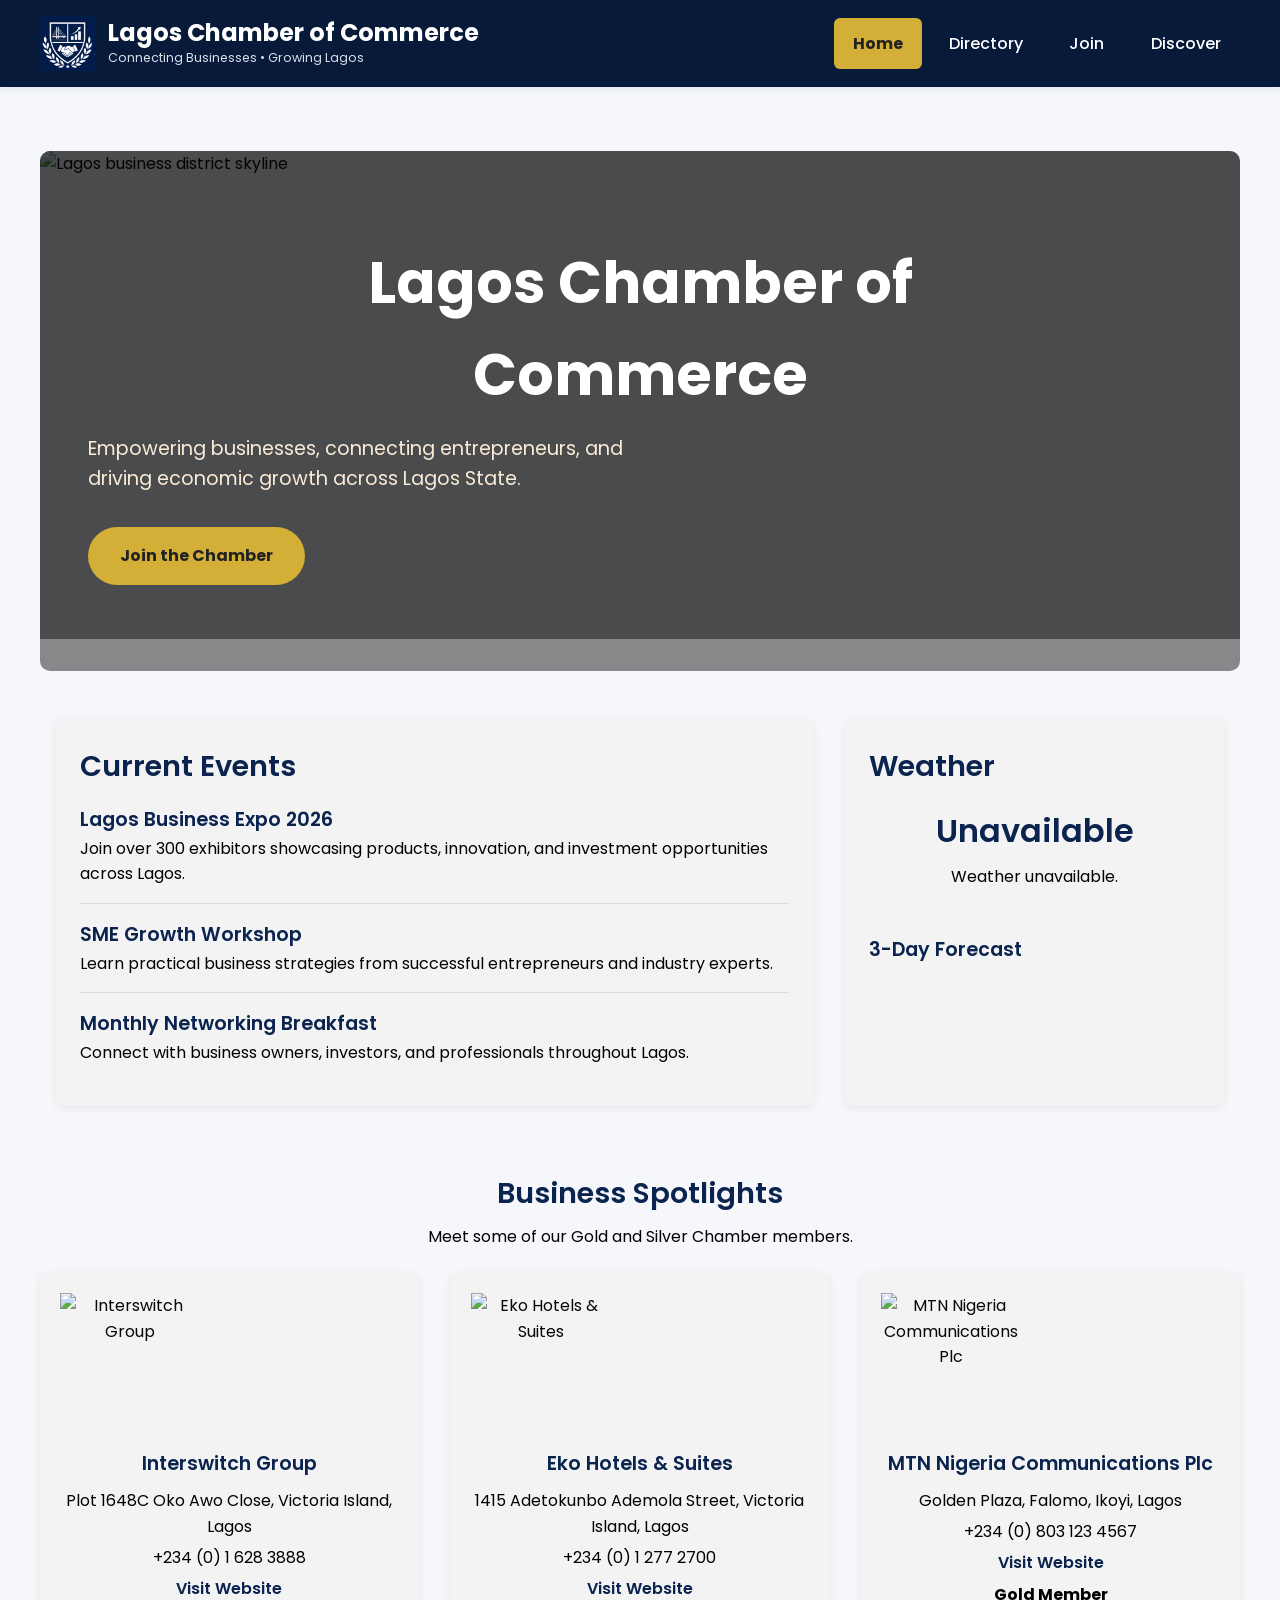
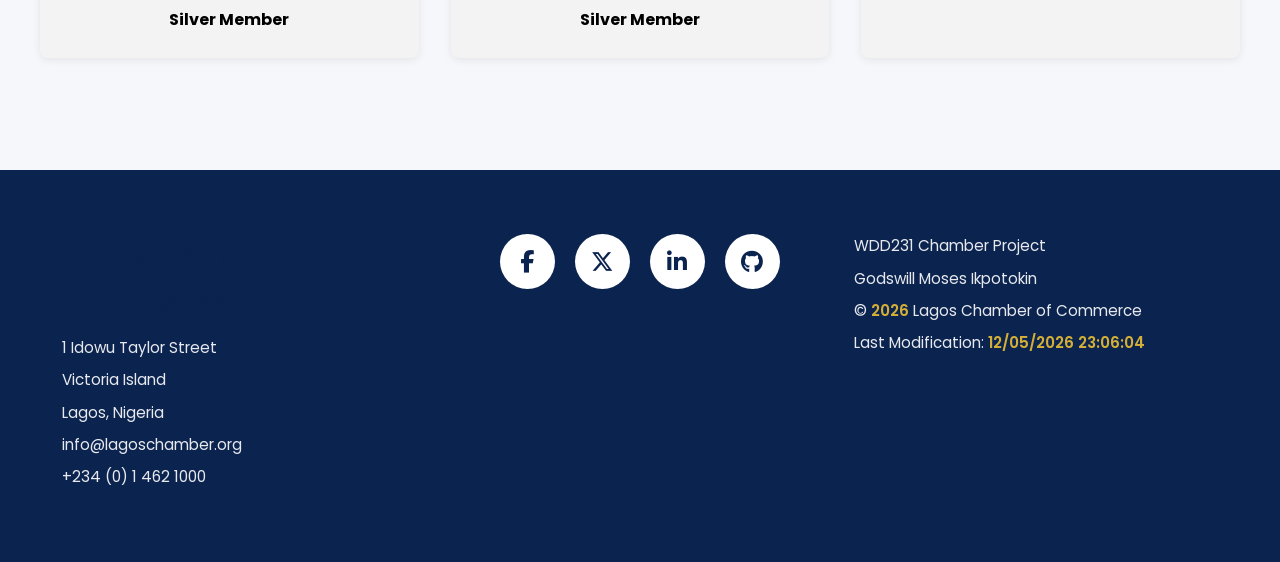
==== chamber/index.html @ e3a39349 "work on the homepage" ====
<!DOCTYPE html>
<html lang="en">
<head>

    <!--
         Lagos Chamber of Commerce
         WDD231 Chamber Project
         Author: Godswill Moses Ikpotokin
    -->

    <meta charset="UTF-8">

    <meta
        name="viewport"
        content="width=device-width, initial-scale=1.0">

    <title>Lagos Chamber of Commerce </title>

    <meta
        name="description"
        content="The Lagos Chamber of Commerce Business Directory connects residents, visitors, entrepreneurs, and investors with trusted businesses throughout Lagos State.">

    <meta
        name="author"
        content="Godswill Moses Ikpotokin">

    <meta property="og:title"
          content="Lagos Chamber of Commerce">

    <meta property="og:type"
          content="website">

    <meta property="og:description"
          content="Business Directory of the Lagos Chamber of Commerce">

    <meta property="og:image"
          content="https://gikpotokin.github.io/wdd231/chamber/images/logo.png">

    <meta property="og:url"
          content="https://gikpotokin.github.io/wdd231/chamber/directory.html">

    <link
        rel="icon"
        href="images/favicon.ico">

    <link rel="preconnect"
          href="https://fonts.googleapis.com">

    <link rel="preconnect"
          href="https://fonts.gstatic.com"
          crossorigin>

    <link
        href="https://fonts.googleapis.com/css2?family=Poppins:wght@300;400;500;600;700&display=swap"
        rel="stylesheet">

    <link
        rel="stylesheet"
        href="https://cdnjs.cloudflare.com/ajax/libs/font-awesome/6.7.2/css/all.min.css"
        integrity="sha512-Evv84Mr4kqVGRNSgIGL/F/aIDqQb7xQ2vcrdIwxfjThSH8CSR7PBEakCr51Ck+w+/U6swU2Im1vVX0SVk9ABhg=="
        crossorigin="anonymous"
        referrerpolicy="no-referrer">

    <link rel="stylesheet" href="styles/normalize.css">
    <link rel="stylesheet" href="styles/small.css">
    <link rel="stylesheet" href="styles/larger.css">
    <script src="scripts/chamber.js" defer></script>
    <script src="scripts/home.js" defer></script>


</head>

<body>

<header>

    <div class="header-container">

        <a href="directory.html" class="logo-area">

            <img
                src="images/logo.png"
                alt="Lagos Chamber of Commerce Logo">

            <div>

                <p class="site-title">
                    Lagos Chamber of Commerce
                </p>

                <span>
                    Connecting Businesses • Growing Lagos
                </span>

            </div>

        </a>

        <button
            id="menuButton"
            aria-label="Open Navigation">

            ☰

        </button>

        <nav id="navigation">

            <ul>

                <li>
                    <a href="index.html"
                    class="active">
                        Home
                    </a>
                </li>

                <li>
                    <a
                        href="directory.html">
                        Directory
                    </a>
                </li>

                <li>
                    <a href="join.html">
                        Join
                    </a>
                </li>

                <li>
                    <a href="discover.html">
                        Discover
                    </a>
                </li>

            </ul>

        </nav>

    </div>

</header>
<main>

    <!-- ================= HERO ================= -->
    <section class="hero">

        <picture>
            <source
                srcset="https://hoptownchronicle.org/wp-content/uploads/2021/02/chamber-of-commerce-building-feature.jpg"
                media="(min-width:768px)">
            <img
                src="https://hoptownchronicle.org/wp-content/uploads/2021/02/chamber-of-commerce-building-feature.jpg"
                alt="Lagos business district skyline"
                loading="eager">
        </picture>

        <div class="hero-content">

            <h1>
                Lagos Chamber of Commerce
            </h1>

            <p style="color: antiquewhite;">
                Empowering businesses, connecting entrepreneurs,
                and driving economic growth across Lagos State.
            </p>

            <a href="join.html" class="btn btn-primary">
                Join the Chamber
            </a>

        </div>

    </section>


    <!-- ================= HOME GRID ================= -->

    <section class="home-grid">

        <!-- CURRENT EVENTS -->

        <section class="card events">

            <h2>
                Current Events
            </h2>

            <article>

                <h3>
                    Lagos Business Expo 2026
                </h3>

                <p>
                    Join over 300 exhibitors showcasing products,
                    innovation, and investment opportunities across
                    Lagos.
                </p>

            </article>

            <hr>

            <article>

                <h3>
                    SME Growth Workshop
                </h3>

                <p>
                    Learn practical business strategies from
                    successful entrepreneurs and industry experts.
                </p>

            </article>

            <hr>

            <article>

                <h3>
                    Monthly Networking Breakfast
                </h3>

                <p>
                    Connect with business owners, investors,
                    and professionals throughout Lagos.
                </p>

            </article>

        </section>


        <!-- WEATHER -->

        <section class="card weather">

            <h2>
                Weather
            </h2>

            <div class="current-weather">

                <h3 id="current-temp">
                    Loading...
                </h3>

                <p id="weather-description">
                    Loading weather...
                </p>

                <img
                    id="weather-icon"
                    src=""
                    alt=""
                    loading="lazy">

            </div>

            <div class="forecast">

                <h3>
                    3-Day Forecast
                </h3>

                <div id="forecast-container">

                    <!-- Filled by home.js -->

                </div>

            </div>

        </section>

    </section>


    <!-- ================= SPOTLIGHTS ================= -->

    <section class="spotlights">

        <h2>
            Business Spotlights
        </h2>

        <p>
            Meet some of our Gold and Silver Chamber members.
        </p>

        <div id="spotlight-container">

            <!-- JavaScript inserts 2-3 spotlight cards here -->

        </div>

    </section>

</main>

<footer>

    <div class="footer-container">

        <section>

            <h2>
                Lagos Chamber of Commerce
            </h2>

            <p>
                1 Idowu Taylor Street
            </p>

            <p>
                Victoria Island
            </p>

            <p>
                Lagos, Nigeria
            </p>

            <p>
                info@lagoschamber.org
            </p>

            <p>
                +234 (0) 1 462 1000
            </p>

        </section>

        <div class="social-links">

            <a href="https://facebook.com"
               target="_blank"
               rel="noopener"
               aria-label="Facebook">

                <i class="fab fa-facebook-f"></i>

            </a>

            <a href="https://x.com"
               target="_blank"
               rel="noopener"
               aria-label="Twitter / X">

                <i class="fab fa-x-twitter"></i>

            </a>

            <a href="https://linkedin.com"
               target="_blank"
               rel="noopener"
               aria-label="LinkedIn">

                <i class="fab fa-linkedin-in"></i>

            </a>

            <a href="https://github.com"
               target="_blank"
               rel="noopener"
               aria-label="GitHub">

                <i class="fab fa-github"></i>

            </a>

        </div>

        <div>

            <p>
                WDD231 Chamber Project
            </p>

            <p>
                Godswill Moses Ikpotokin
            </p>

            <p>
                © <span id="year"></span>
                Lagos Chamber of Commerce
            </p>

            <p>
                Last Modification:
                <span id="lastModified"></span>
            </p>

        </div>

    </div>

</footer>

</body>
</html>
---- chamber/styles/small.css ----
/* 
   small.css
   Lagos Chamber of Commerce
   Mobile-First Styles

   Author: Godswill Moses Ikpotokin
 */

:root {

    /* Primary Brand Colors */
    --primary-color: #0B234F;      /* Deep navy from the logo */
    --primary-dark: #081A3A;       /* Darker navy */
    --secondary-color: #D4AF37;    /* Gold accent */
    --accent-color: #355D9A;       /* Muted royal blue */

    /* Backgrounds */
    --background-color: #F5F7FA;
    --surface-color: #FFFFFF;
    --surface-alt: #EEF2F7;

    /* Typography */
    --text-color: #06060a;
    --text-light: #000000;
    --text-white: #FFFFFF;

    /* Borders */
    --border-color: #D9E0E8;
    --border-dark: #B7C3D0;

    /* Status Colors */
    --success-color: #2E7D32;
    --warning-color: #D4AF37;
    --danger-color: #B3261E;

    /* Effects */
    --shadow-sm: 0 2px 8px rgba(11, 35, 79, 0.08);
    --shadow-md: 0 8px 24px rgba(11, 35, 79, 0.15);

    /* Radius */
    --radius: 10px;

    /* Layout */
    --max-width: 1200px;

}

body {

    font-family: "Poppins", sans-serif;

    background: var(--background-color);

    color: var(--text-color);

    line-height: 1.6;

    min-height: 100vh;

}



h1,
h2,
h3,
h4 {

    font-weight: 600;

    color: var(--primary-color);

}

h1 {

    font-size: 1.4rem;

}

h2 {

    font-size: 1.8rem;

    margin-bottom: .6rem;

}

h3 {

    font-size: 1.2rem;

}

p {

    margin-bottom: .8rem;

    color: var(--text-light);

}

small {

    color: var(--text-light);

}


a {

    color: inherit;

}

a:hover {

    color: var(--primary-color);

}



img {

    width: 100%;

    height: auto;

}



.header-container,
.footer-container,
.page-title,
.view-buttons,
#directory {

    width: min(95%, var(--max-width));

    margin-inline: auto;

}



header {

    background: var(--primary-dark);

    box-shadow: var(--shadow-sm);
    color: var(--surface-alt);

    position: sticky;

    top: 0;

    z-index: 999;

}



.header-container {

    display: flex;

    justify-content: space-between;

    align-items: center;

    min-height: 80px;

}



.logo-area {

    display: flex;

    align-items: center;

    gap: .8rem;

}


.logo-area img {

    width: 55px;

    height: 55px;

    object-fit: contain;

}


.logo-area h1 {

    margin: 0;

    line-height: 1.2;

}


.logo-area span {

    display: block;

    font-size: .78rem;

    color: var(--border-color);

}



#menuButton {

    font-size: 2rem;

    color: white;

    background: transparent;

    border: none;

    cursor: pointer;

}





main {

    padding: 2rem 0;
    animation: fadeIn .5s ease;


}







.site-title {
    margin: 0;
    font-size: 1.5rem;
    font-weight: 700;
    line-height: 1.2;
    color: #ffffff;
}





.page-title {

    text-align: center;

    margin-bottom: 2rem;

}



main h1 {
    text-align: center;
    margin: 2rem auto 1.5rem;
    font-size: clamp(2rem, 4vw, 3rem);
    color: var(--primary-color);
    font-weight: 700;
}

/* ===========================================
   HOME PAGE
=========================================== */

/* ---------- Hero ---------- */

.hero {
    position: relative;
    overflow: hidden;
    border-radius: 10px;
    margin: 1rem;
}

.hero picture,
.hero img {
    display: block;
    width: 100%;
}

.hero img {
    height: 260px;
    object-fit: cover;
}

.hero-content {
    position: absolute;
    inset: 0;
    background: rgba(0,0,0,.45);
    display: flex;
    flex-direction: column;
    justify-content: center;
    align-items: center;
    padding: 1.5rem;
    text-align: center;
    color: white;
}

.hero-content h1 {
    margin-bottom: .5rem;
    color: white;
}

.hero-content p {
    margin-bottom: 1.25rem;
    max-width: 450px;
}

.btn-primary {
    display: inline-block;
    padding: .8rem 1.6rem;
    background: var(--secondary-color);
    color: #222;
    font-weight: 700;
    text-decoration: none;
    border-radius: 8px;
    transition: .3s;
}

.btn-primary:hover {
    background: var(--primary-color);
    color: white;
}



.view-buttons button {

    padding: .8rem 1.4rem;

    border-radius: 6px;

    border: 2px solid var(--primary-color);

    background: white;

    color: var(--primary-color);

    font-weight: 600;

    transition: .3s;

}


.view-buttons button:hover {

    background: var(--primary-color);

    color: white;

}


.view-buttons button.active {

    background: var(--primary-color);

    color: white;

}


section div {

    margin-bottom: 2rem;

}



hr {

    margin: 2rem 0;

}



button {

    transition: .3s ease;

}



::selection {

    background: var(--secondary-color);

    color: black;

}



::-webkit-scrollbar {

    width: 8px;

}

::-webkit-scrollbar-thumb {

    background: var(--primary-color);

    border-radius: 50px;

}

::-webkit-scrollbar-track {

    background: #efefef;

}


#navigation {

    width: 100%;

    position: absolute;

    top: 80px;

    left: 0;

    background: var(--surface-color);

    border-top: 1px solid var(--border-color);

    box-shadow: var(--shadow-md);

    display: none;

}


#navigation.open {

    display: block;

}


#navigation ul {

    display: flex;

    flex-direction: column;

}


#navigation li {

    background-color: var(--primary-color-dark);
    border-bottom: 1px solid #f8c15a;

}


#navigation a {

    display: block;

    padding: 1rem 1.5rem;

    color: white;

    font-weight: 500;

    transition: all .3s ease;

}


#navigation a:hover {

    background: var(--primary-color);

    color: white;

}


#navigation a.active {

    background: var(--secondary-color);

    color: #222;

    font-weight: 700;

}



#menuButton:hover {

    background: rgba(0,107,60,.08);

}

/* Change icon when opened */

#menuButton.open {

    color: #b00020;

}


.page-title h2 {

    margin-bottom: .5rem;

}

.page-title p {

    max-width: 700px;

    margin: auto;

    color: white;

}




#directory.grid-view{

    display:grid;

    grid-template-columns:repeat(auto-fit,minmax(320px,1fr));

    gap:2rem;

}


.member-card{

    background:#efefef;

    border-radius:8px;

    overflow:hidden;
        animation: cardFade .45s ease;


}




.card-header h3{

    margin:0;

    font-size:1.8rem;

}


.card-header small{

    font-size:.9rem;

}



.card-image img{

    width:100px;

    height:100px;

    object-fit:contain;

}



#directory.list-view .card-header {
    border-bottom: none;
    border-right: 1px solid #aaa;
    display: flex;
    flex-direction: column;
    justify-content: center;
    padding-right: 1rem;
}

#directory.list-view .card-content {
    display: block;
    padding-left: 1rem;
}

#directory.list-view .card-image {
    display: none;
}

#directory.list-view .card-details {
    width: 100%;
}



.view-buttons {

    display: flex;

    justify-content: center;

    align-items: center;

    gap: 1rem;

    margin-bottom: 15px;

}


.view-buttons button:active {

    transform: scale(.97);

}


@keyframes fadeIn {

    from {

        opacity: 0;

        transform: translateY(20px);

    }

    to {

        opacity: 1;

        transform: translateY(0);

    }

}


a:focus,
button:focus {

    outline: 3px solid var(--secondary-color);

    outline-offset: 3px;

}


.text-center {

    text-align: center;

}

.text-right {

    text-align: right;

}

.text-left {

    text-align: left;

}

.hidden {

    display: none !important;

}

.show {

    display: block !important;

}


.mt-1 { margin-top: .5rem; }

.mt-2 { margin-top: 1rem; }

.mt-3 { margin-top: 2rem; }

.mb-1 { margin-bottom: .5rem; }

.mb-2 { margin-bottom: 1rem; }

.mb-3 { margin-bottom: 2rem; }

.py-1 {

    padding-top: .5rem;

    padding-bottom: .5rem;

}

.py-2 {

    padding-top: 1rem;

    padding-bottom: 1rem;

}

.py-3 {

    padding-top: 2rem;

    padding-bottom: 2rem;

}





.badge {

    display: inline-block;

    padding: .35rem .8rem;

    border-radius: 30px;

    font-size: .8rem;

    font-weight: 600;

    margin-top: .75rem;

}


.badge.member {

    background: #e9ecef;

    color: #333;

}


.badge.silver {

    background: #cfd4d8;

    color: #222;

}


.badge.gold {

    background: var(--secondary-color);

    color: #222;

}



.list-view {

    display: flex;

    flex-direction: column;

    gap: 1rem;

}

/* 
.list-view .member-card {

    display: flex;

    flex-direction: column;

} */


.list-view .member-logo {

    display: none;

}


.list-view .member-header {

    text-align: left;

    padding: 1rem 1.25rem;

}


.list-view .member-details {

    display: grid;

    gap: .5rem;

}


.company-address::before {

    content: "📍 ";

}


.company-phone::before {

    content: "☎ ";

}


.company-email::before {

    content: "✉ ";

}


.company-website::before {

    content: "🌐 ";

}


.member-details hr {

    margin: 1rem 0;

    border: none;

    border-top: 1px solid #dfe2f0;

}




@keyframes cardFade {

    from {

        opacity: 0;

        transform: translateY(20px);

    }

    to {

        opacity: 1;

        transform: translateY(0);

    }

}



.list-view .member-card:nth-child(even) {

    background: #fafafa;

}


.member-logo img:not([src]),

.member-logo img[src=""] {

    display: none;

}


.member-details a {

    color: var(--primary-dark);

    font-weight: 500;

    word-break: break-word;

}


.member-details a:hover {

    color: var(--secondary-color);

}



.member-logo picture,

.member-logo source {

    display: block;

}



.member-category {

    color: var(--accent-color);

    font-weight: 600;

    margin-bottom: .75rem;

}


.member-description {

    margin-top: .75rem;

    color: var(--primary-dark);
    font-size: .92rem;

    line-height: 1.7;

}


.member-details i {

    margin-right: .4rem;

    color: black;

}


footer {

    background: var(--primary-color);

    color: var(--primary-dark);

    margin-top: 4rem;

    padding: 3rem 1rem;

}

.footer-container {

    display: grid;

    grid-template-columns: 1fr;

    gap: 2rem;

    width: min(95%, var(--max-width));

    margin: auto;

}

.footer-container section {

    margin: 0;

}

.footer-container h3 {

    color: #ffffff;

    margin-bottom: 1rem;

    font-size: 1.15rem;

}

.footer-container p {

    color: rgba(255,255,255,.9);

    margin-bottom: .5rem;

    font-size: .95rem;

}

.footer-container a {

    color: #ffffff;

}

.footer-container a:hover {

    color: var(--secondary-color);

}



.social-links{

    display:flex;

    justify-content:center;

    align-items:center;

    gap:1rem;

}

.social-links a{

    width:50px;

    height:50px;

    border-radius:50%;

    background:#ffffff;

    color: var(--primary-color);

    display:flex;

    justify-content:center;

    align-items:center;

    text-decoration:none;

    font-size:1.4rem;

    transition:all .3s ease;

}

.social-links a:hover{

    background:#d4af37;

    color:#0b5e55;

    transform:translateY(-3px);

}


footer #year,
footer #lastModified {

    font-weight: 600;

    color: var(--secondary-color);

}



.divider {

    width: 100%;

    height: 1px;

    background: rgba(255,255,255,.25);

    margin: 1rem 0;

}



.text-primary {

    color: var(--primary-color);

}

.text-secondary {

    color: var(--secondary-color);

}

.text-light {

    color: var(--text-light);

}

.text-white {

    color: #ffffff;

}

.fw-bold {

    font-weight: 700;

}

.fw-semibold {

    font-weight: 600;

}

.fw-normal {

    font-weight: 400;

}


.d-flex {

    display: flex;

}

.d-grid {

    display: grid;

}

.d-block {

    display: block;

}

.d-none {

    display: none;

}



.justify-center {

    justify-content: center;

}

.justify-between {

    justify-content: space-between;

}

.align-center {

    align-items: center;

}

.flex-column {

    flex-direction: column;

}

.flex-wrap {

    flex-wrap: wrap;

}



.rounded {

    border-radius: var(--radius);

}

.rounded-circle {

    border-radius: 50%;

}



.shadow-sm {

    box-shadow: var(--shadow-sm);

}

.shadow-md {

    box-shadow: var(--shadow-md);

}


.bg-primary {

    background: var(--primary-color);

    color: #ffffff;

}

.bg-secondary {

    background: var(--secondary-color);

}

.bg-white {

    background: #ffffff;

}

.bg-light {

    background: var(--background-color);

}



.btn {

    display: inline-block;

    padding: .75rem 1.5rem;

    border-radius: 6px;

    font-weight: 600;

    transition: .3s;

    cursor: pointer;

}

.btn-primary {

    background: var(--primary-color);

    color: #ffffff;

}

.btn-primary:hover {

    background: var(--accent-color);

}

.btn-secondary {

    background: var(--secondary-color);

    color: #222;

}

.btn-secondary:hover {

    opacity: .9;

}


.loading {

    text-align: center;

    padding: 3rem;

    color: var(--primary-color);

    font-weight: 600;

}



.empty-directory {

    text-align: center;

    padding: 4rem 1rem;

    background: #ffffff;

    border-radius: var(--radius);

    box-shadow: var(--shadow-sm);

}

.empty-directory h3 {

    margin-bottom: 1rem;

}

.empty-directory p {

    color: var(--text-light);

}



a,
button,
.member-card,
.social-links a {

    transition: all .3s ease;

}



@media print {

    header,
    footer,
    #menuButton,
    .view-buttons {

        display: none;

    }

    body {

        background: #ffffff;

        color: #000000;

    }

    

}


@media (max-width: 420px) {


    .header-container{
        min-height:70px;
        padding:.5rem .8rem;
    }

    .logo-area{
        gap:.6rem;
    }

    .logo-area img{
        width:42px;
        height:42px;
    }

    .site-title,
    .logo-area h1{
        font-size:1rem;
        line-height:1.2;
    }

    .logo-area span{
        display:none;
    }

    #menuButton{
        font-size:2rem;
    }


    main{
        padding:1rem 0;
    }

    main h1{
        font-size:1.8rem;
        text-align:center;
        margin-bottom:1rem;
    }


    .view-buttons{
        display:flex;
        justify-content:center;
        gap:.75rem;
        margin-bottom:1rem;
    }

    .view-buttons button{
        flex:1;
        max-width:120px;
        padding:.75rem;
        font-size:.95rem;
    }


    #directory.grid-view{
        grid-template-columns:1fr;
        gap:1rem;
    }

    .member-card{
        border-radius:10px;
    }

    .card-header{
        text-align:center;
        padding:.75rem;
    }

    .card-header h3{
        font-size:1.25rem;
    }

    .card-header small{
        font-size:.8rem;
    }


    .card-body{
        grid-template-columns:90px 1fr;
        gap:.75rem;
        padding:.75rem;
        align-items:start;
    }

    .card-image{
        display:flex;
        justify-content:center;
        align-items:flex-start;
    }

    .card-image img,
    .member-logo img{
        width:90px;
        height:90px;
        object-fit:contain;
    }

    .card-info{
        gap:.35rem;
    }

    .card-info p{
        font-size:.9rem;
        word-break:break-word;
    }

    .badge{
        font-size:.75rem;
        padding:.3rem .65rem;
    }

/* 
    #directory.list-view .member-card{
        display:block;
        padding:.75rem;
    } */

    #directory.list-view .card-header{
        border:none;
        padding:0 0 .5rem;
        text-align:left;
    }

    #directory.list-view .card-image{
        display:none;
    }

    #directory.list-view .card-content{
        padding:0;
    }


    .footer-container{
        text-align:center;
        gap:1.5rem;
    }

    .social-links{
        justify-content:center;
        gap:.75rem;
    }

    .social-links a{
        width:42px;
        height:42px;
        font-size:1.15rem;
    }

}



/* ===========================================
   HOME PAGE
=========================================== */

/* ---------- Hero ---------- */
/* =========================
   HERO
========================= */

.hero{
    position:relative;
    width:100%;
    margin:0;
    overflow:hidden;
}

.hero picture,
.hero img{
    display:block;
    width:100%;
    height:100%;
}

.hero img{
    height:70vh;
    min-height:420px;
    object-fit:cover;
}

.hero::before{
    content:"";
    position:absolute;
    inset:0;
    background:rgba(0,0,0,.45);
    z-index:1;
}
.hero-content{
    position:absolute;
    inset:0;
    z-index:2;

    display:flex;
    flex-direction:column;
    justify-content:center;
    align-items:center;

    text-align:center;
    color:white;

    padding:2rem;
}

.hero-content h1{
    font-size:3rem;
    color:white;
    margin-bottom:.75rem;
}

.hero-content p{
    max-width:700px;
    font-size:1.15rem;
    margin-bottom:2rem;
}

.btn-primary{

    display:inline-block;

    padding:1rem 2rem;

    background:var(--secondary-color);

    color:#222;

    border-radius:50px;

    font-weight:bold;

    text-decoration:none;

    transition:.35s;

}

.btn-primary:hover{

    background:white;

    color:var(--primary-color);

    transform:translateY(-3px);

}

/* ---------- Home Grid ---------- */

.home-grid {
    display: grid;
    gap: 1rem;
    padding: 1rem;
}

.card {
    background: #f3f3f3;
    border-radius: 8px;
    padding: 1rem;
    box-shadow: 0 2px 8px rgba(0,0,0,.08);
}

.card h2 {
    margin-bottom: 1rem;
    color: var(--primary-color);
}

.card article {
    margin-bottom: 1rem;
}

.card hr {
    margin: 1rem 0;
}


/* ---------- Weather ---------- */

.current-weather {
    text-align: center;
}

.current-weather img {
    width: 80px;
}

#current-temp {
    font-size: 2rem;
    margin: .5rem 0;
}

.forecast {
    margin-top: 1rem;
}

#forecast-container {
    display: grid;
    gap: .75rem;
}

.forecast-day {
    background: white;
    border-radius: 6px;
    padding: .75rem;
    text-align: center;
}


/* ---------- Spotlights ---------- */

.spotlights {
    padding: 1rem;
}

.spotlights h2 {
    text-align: center;
    margin-bottom: .5rem;
}

.spotlights > p {
    text-align: center;
    margin-bottom: 1.5rem;
}

#spotlight-container {
    display: grid;
    gap: 1.25rem;
}

.spotlight-card {
    background: #f3f3f3;
    border-radius: 8px;
    padding: 1.25rem;
    text-align: center;
    box-shadow: 0 2px 8px rgba(0,0,0,.08);
}

.spotlight-card img {
    width: 120px;
    height: 120px;
    object-fit: contain;
    margin-bottom: 1rem;
}

.spotlight-card h3 {
    margin-bottom: .5rem;
}

.spotlight-card p {
    margin: .35rem 0;
}

.spotlight-card a {
    color: var(--primary-color);
    text-decoration: none;
    font-weight: 600;
}

.spotlight-card a:hover {
    text-decoration: underline;
}
---- chamber/styles/larger.css ----
/*
   larger.css
   Lagos Chamber of Commerce
   WDD231 Chamber Project

   Desktop & Tablet Styles

   Author: Godswill Moses Ikpotokin
 */



@media only screen and (min-width:768px) {


.header-container{

    display:flex;

    justify-content:space-between;

    align-items:center;

    padding:1rem 0;

}



#menuButton{

    display:none;

}



#navigation{

    display:block !important;

    position:static;

    width:auto;

    background:transparent;

    border:none;

    box-shadow:none;

}


#navigation ul{

    display:flex;

    flex-direction:row;

    align-items:center;

    gap:.5rem;

}


#navigation li{

    border:none;

}


#navigation a{

    padding:.8rem 1.2rem;

    border-radius:6px;

    font-weight:500;

}


#navigation a:hover{

    background:var(--primary-color);

    color:white;

}


#navigation a.active{

    background:var(--secondary-color);

    color:#222;

}


.page-title{

    padding:2rem 0;

}


.page-title h2{

    font-size:2.2rem;

}



#directory.grid-view{

    display:grid;

    grid-template-columns:repeat(2,1fr);

    gap:2rem;

    align-items:start;

}


.member-card{

    background:#ececec;

    border-radius:8px;

    overflow:hidden;

    height:100%;

}

.card-header{

    text-align:center;

    padding:15px;

    border-bottom:1px solid #b8b8b8;

}

.card-header h3{

    margin:0;

    font-size:1.8rem;

    font-weight:500;

}

.card-header p{

    margin-top:3px;

    font-size:.9rem;

    color:#666;

}


.card-image{

    display:flex;

    justify-content:center;

    align-items:flex-start;

}

.card-image img{

    width:90px;

    height:90px;

    object-fit:contain;

}

.card-details{

    display:flex;

    flex-direction:column;

    justify-content:center;

    gap:8px;

}

.card-details p{

    margin:0;

    font-size:.92rem;

}

.card-details strong{

    font-weight:700;

}
#directory.list-view {
    display: block;
    padding: 0 250px;
}
#directory.list-view .member-card{
    display:grid;
    grid-template-columns:400px 1fr;
    margin-bottom:1rem;
    background:#efefef;
}

#directory.list-view .card-header{
    display:flex;
    flex-direction:column;
    justify-content:center;
    text-align:left;

    border-right:1px solid #ccc;
    border-bottom:none;
    padding:2rem;
}
#directory.list-view .card-content{
    display:flex;
    align-items:center;
    padding-top: 1rem;
}

#directory.list-view .card-image{
    display:none;
}

.footer-container{

    display:grid;

    grid-template-columns:repeat(3,1fr);

    gap:2rem;

    align-items:start;

}


.footer-container section:nth-child(2){

    justify-self:center;

}


.footer-container section:last-child{

    text-align:right;

}

}




@media only screen and (min-width:1024px){



.header-container{

    width:min(95%,1200px);

}


#directory.grid-view{

    grid-template-columns:repeat(3,1fr);

}



.member-card{

    transition:.35s;

}


.member-card:hover{

    transform:translateY(-8px);

}



.member-logo img{

    width:160px;

    height:160px;

}



h1{

    font-size:1.8rem;

}


.page-title h2{

    font-size:2.6rem;

}


.page-title p{

    font-size:1.1rem;

}







footer{

    padding:4rem 2rem;

}



.social-links{

    gap:1.25rem;

}


.social-links a{

    width:55px;

    height:55px;

}


.social-links img{

    width:26px;

    height:26px;

}

}


@media only screen and (min-width:1400px){


.header-container,
.page-title,
.view-buttons,
#directory,
.footer-container{

    max-width:1400px;

}




.page-title{

    padding:3rem 0;

}


.page-title h2{

    font-size:3rem;

}


}


/* ===========================================
   HOME PAGE
=========================================== */

@media only screen and (min-width:768px){

.hero{
    margin:2rem auto;
    max-width:1200px;
}

.hero img{
    height:420px;
}

.hero-content{
    align-items:flex-start;
    text-align:left;
    padding:3rem;
}

.hero-content h1{
    font-size:3rem;
    max-width:600px;
}

.hero-content p{
    font-size:1.1rem;
    max-width:550px;
}

.home-grid{
    max-width:1200px;
    margin:0 auto 2rem;
    grid-template-columns:2fr 1fr;
    gap:2rem;
}

#forecast-container{
    grid-template-columns:repeat(3,1fr);
}

#spotlight-container{
    max-width:1200px;
    margin:auto;
    display:grid;
    grid-template-columns:repeat(3,1fr);
    gap:2rem;
}

.spotlight-card{
    transition:.35s;
}

.spotlight-card:hover{
    transform:translateY(-6px);
}

}


/* ===========================================
   Large Desktop
=========================================== */

@media only screen and (min-width:1024px){

.hero img{
    height:520px;
}

.hero-content h1{
    font-size:3.6rem;
}

.hero-content p{
    font-size:1.2rem;
}

.card{
    padding:1.5rem;
}

.spotlight-card img{
    width:140px;
    height:140px;
}

}


/* ===========================================
   Wide Screens
=========================================== */

@media only screen and (min-width:1400px){

.hero,
.home-grid,
.spotlights{
    max-width:1400px;
}

}
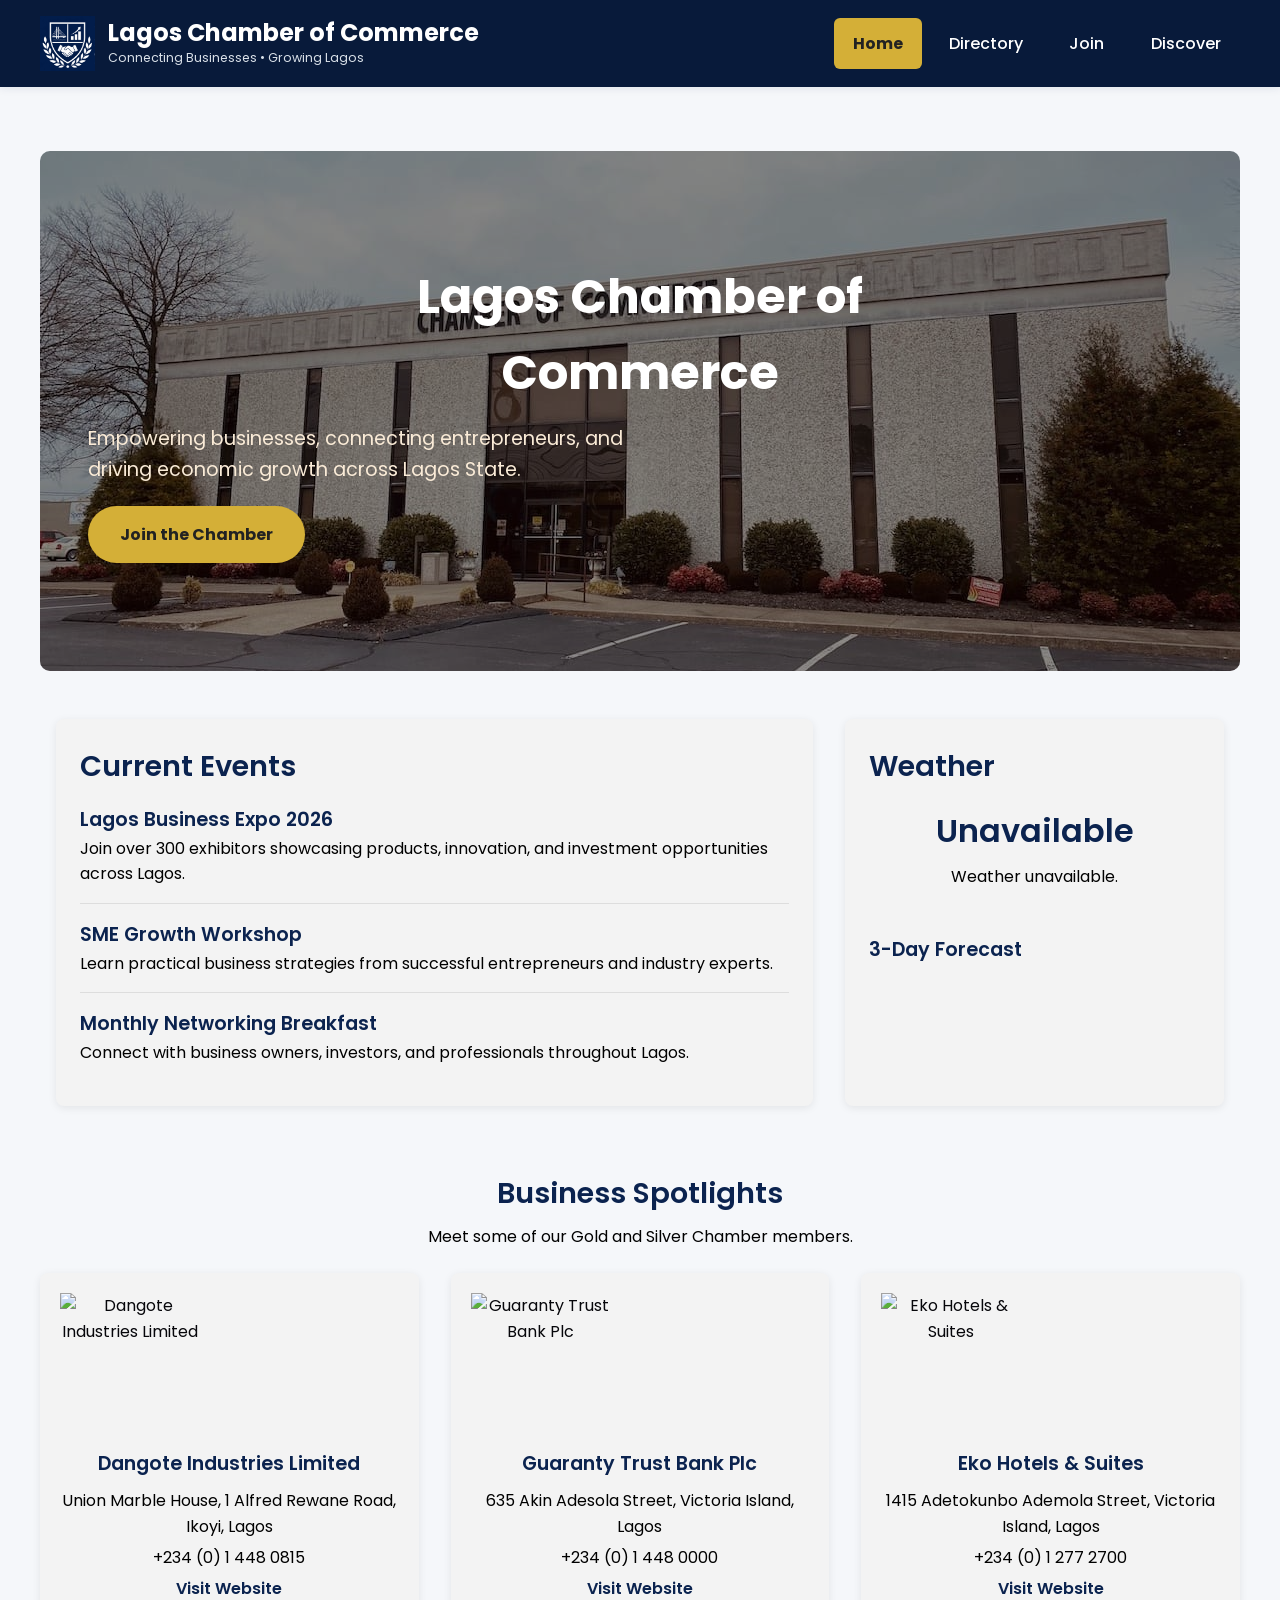
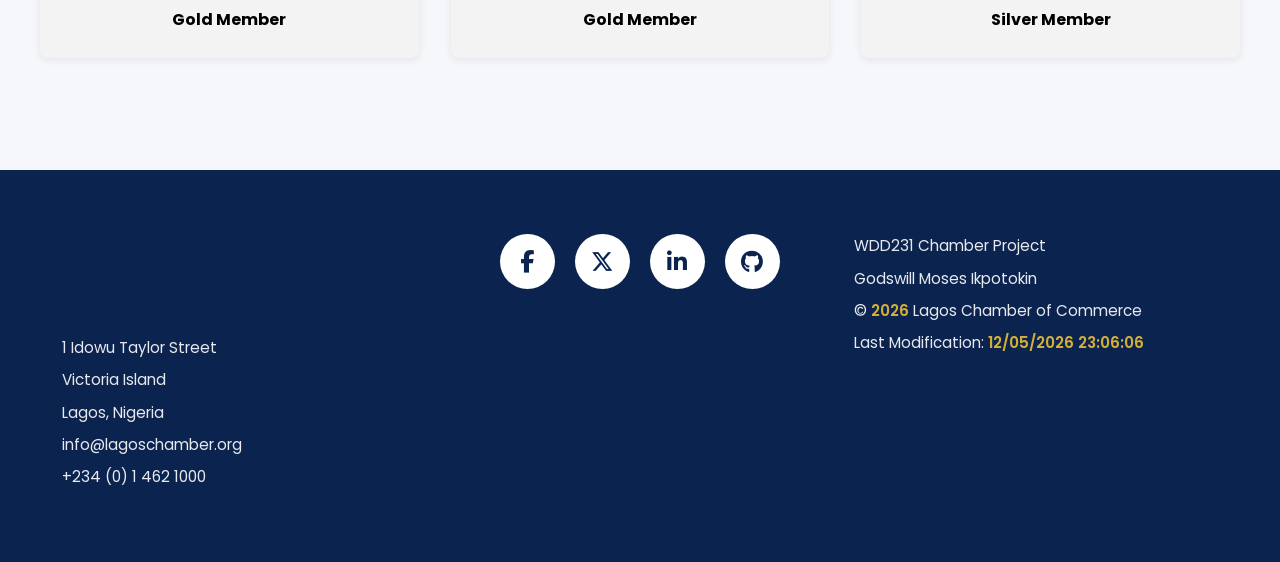
==== commit 84170e04: "Update homepage" ====
--- a/chamber/index.html
+++ b/chamber/index.html
@@ -76,7 +76,7 @@
 
     <div class="header-container">
 
-        <a href="directory.html" class="logo-area">
+        <a href="index.html" class="logo-area">
 
             <img
                 src="images/logo.png"
@@ -143,15 +143,14 @@
 </header>
 <main>
 
-    <!-- ================= HERO ================= -->
     <section class="hero">
 
         <picture>
             <source
-                srcset="https://hoptownchronicle.org/wp-content/uploads/2021/02/chamber-of-commerce-building-feature.jpg"
+                srcset="../chamber/images/chamber-of-commerce.jpg"
                 media="(min-width:768px)">
             <img
-                src="https://hoptownchronicle.org/wp-content/uploads/2021/02/chamber-of-commerce-building-feature.jpg"
+                src="../chamber/images/chamber-of-commerce.jpg"
                 alt="Lagos business district skyline"
                 loading="eager">
         </picture>
@@ -162,12 +161,12 @@
                 Lagos Chamber of Commerce
             </h1>
 
-            <p style="color: antiquewhite;">
+            <p class="hero-paragraph" >
                 Empowering businesses, connecting entrepreneurs,
                 and driving economic growth across Lagos State.
             </p>
 
-            <a href="join.html" class="btn btn-primary">
+            <a href="join.html" class="btn-content">
                 Join the Chamber
             </a>
 
@@ -176,7 +175,6 @@
     </section>
 
 
-    <!-- ================= HOME GRID ================= -->
 
     <section class="home-grid">
 
--- a/chamber/styles/small.css
+++ b/chamber/styles/small.css
@@ -9,10 +9,10 @@
 :root {
 
     /* Primary Brand Colors */
-    --primary-color: #0B234F;      /* Deep navy from the logo */
-    --primary-dark: #081A3A;       /* Darker navy */
-    --secondary-color: #D4AF37;    /* Gold accent */
-    --accent-color: #355D9A;       /* Muted royal blue */
+    --primary-color: #0B234F;      
+    --primary-dark: #081A3A;       
+    --secondary-color: #D4AF37;    
+    --accent-color: #355D9A;       
 
     /* Backgrounds */
     --background-color: #F5F7FA;
@@ -99,6 +99,8 @@
     color: var(--text-light);
 
 }
+
+
 
 small {
 
@@ -281,11 +283,10 @@
     font-weight: 700;
 }
 
-/* ===========================================
+/* 
    HOME PAGE
-=========================================== */
-
-/* ---------- Hero ---------- */
+ */
+
 
 .hero {
     position: relative;
@@ -305,44 +306,14 @@
     object-fit: cover;
 }
 
-.hero-content {
-    position: absolute;
-    inset: 0;
-    background: rgba(0,0,0,.45);
-    display: flex;
-    flex-direction: column;
-    justify-content: center;
-    align-items: center;
-    padding: 1.5rem;
-    text-align: center;
-    color: white;
-}
-
-.hero-content h1 {
-    margin-bottom: .5rem;
-    color: white;
-}
 
 .hero-content p {
     margin-bottom: 1.25rem;
-    max-width: 450px;
-}
-
-.btn-primary {
-    display: inline-block;
-    padding: .8rem 1.6rem;
-    background: var(--secondary-color);
-    color: #222;
-    font-weight: 700;
-    text-decoration: none;
-    border-radius: 8px;
-    transition: .3s;
-}
-
-.btn-primary:hover {
-    background: var(--primary-color);
-    color: white;
-}
+    max-width:700px;
+    font-size:1.15rem;    color: antiquewhite;
+}
+
+
 
 
 
@@ -1298,19 +1269,6 @@
 
 }
 
-.btn-primary {
-
-    background: var(--primary-color);
-
-    color: #ffffff;
-
-}
-
-.btn-primary:hover {
-
-    background: var(--accent-color);
-
-}
 
 .btn-secondary {
 
@@ -1560,27 +1518,11 @@
 
 
 
-/* ===========================================
-   HOME PAGE
-=========================================== */
-
-/* ---------- Hero ---------- */
-/* =========================
-   HERO
-========================= */
-
 .hero{
     position:relative;
     width:100%;
     margin:0;
     overflow:hidden;
-}
-
-.hero picture,
-.hero img{
-    display:block;
-    width:100%;
-    height:100%;
 }
 
 .hero img{
@@ -1618,13 +1560,8 @@
     margin-bottom:.75rem;
 }
 
-.hero-content p{
-    max-width:700px;
-    font-size:1.15rem;
-    margin-bottom:2rem;
-}
-
-.btn-primary{
+
+.btn-content{
 
     display:inline-block;
 
@@ -1644,7 +1581,7 @@
 
 }
 
-.btn-primary:hover{
+.btn-content:hover{
 
     background:white;
 
--- a/chamber/styles/larger.css
+++ b/chamber/styles/larger.css
@@ -417,10 +417,6 @@
 }
 
 
-/* ===========================================
-   HOME PAGE
-=========================================== */
-
 @media only screen and (min-width:768px){
 
 .hero{
@@ -444,7 +440,7 @@
 }
 
 .hero-content p{
-    font-size:1.1rem;
+    font-size:1.2rem;
     max-width:550px;
 }
 
@@ -477,24 +473,13 @@
 
 }
 
-
-/* ===========================================
-   Large Desktop
-=========================================== */
-
 @media only screen and (min-width:1024px){
 
 .hero img{
     height:520px;
 }
 
-.hero-content h1{
-    font-size:3.6rem;
-}
-
-.hero-content p{
-    font-size:1.2rem;
-}
+
 
 .card{
     padding:1.5rem;
@@ -508,9 +493,6 @@
 }
 
 
-/* ===========================================
-   Wide Screens
-=========================================== */
 
 @media only screen and (min-width:1400px){
 
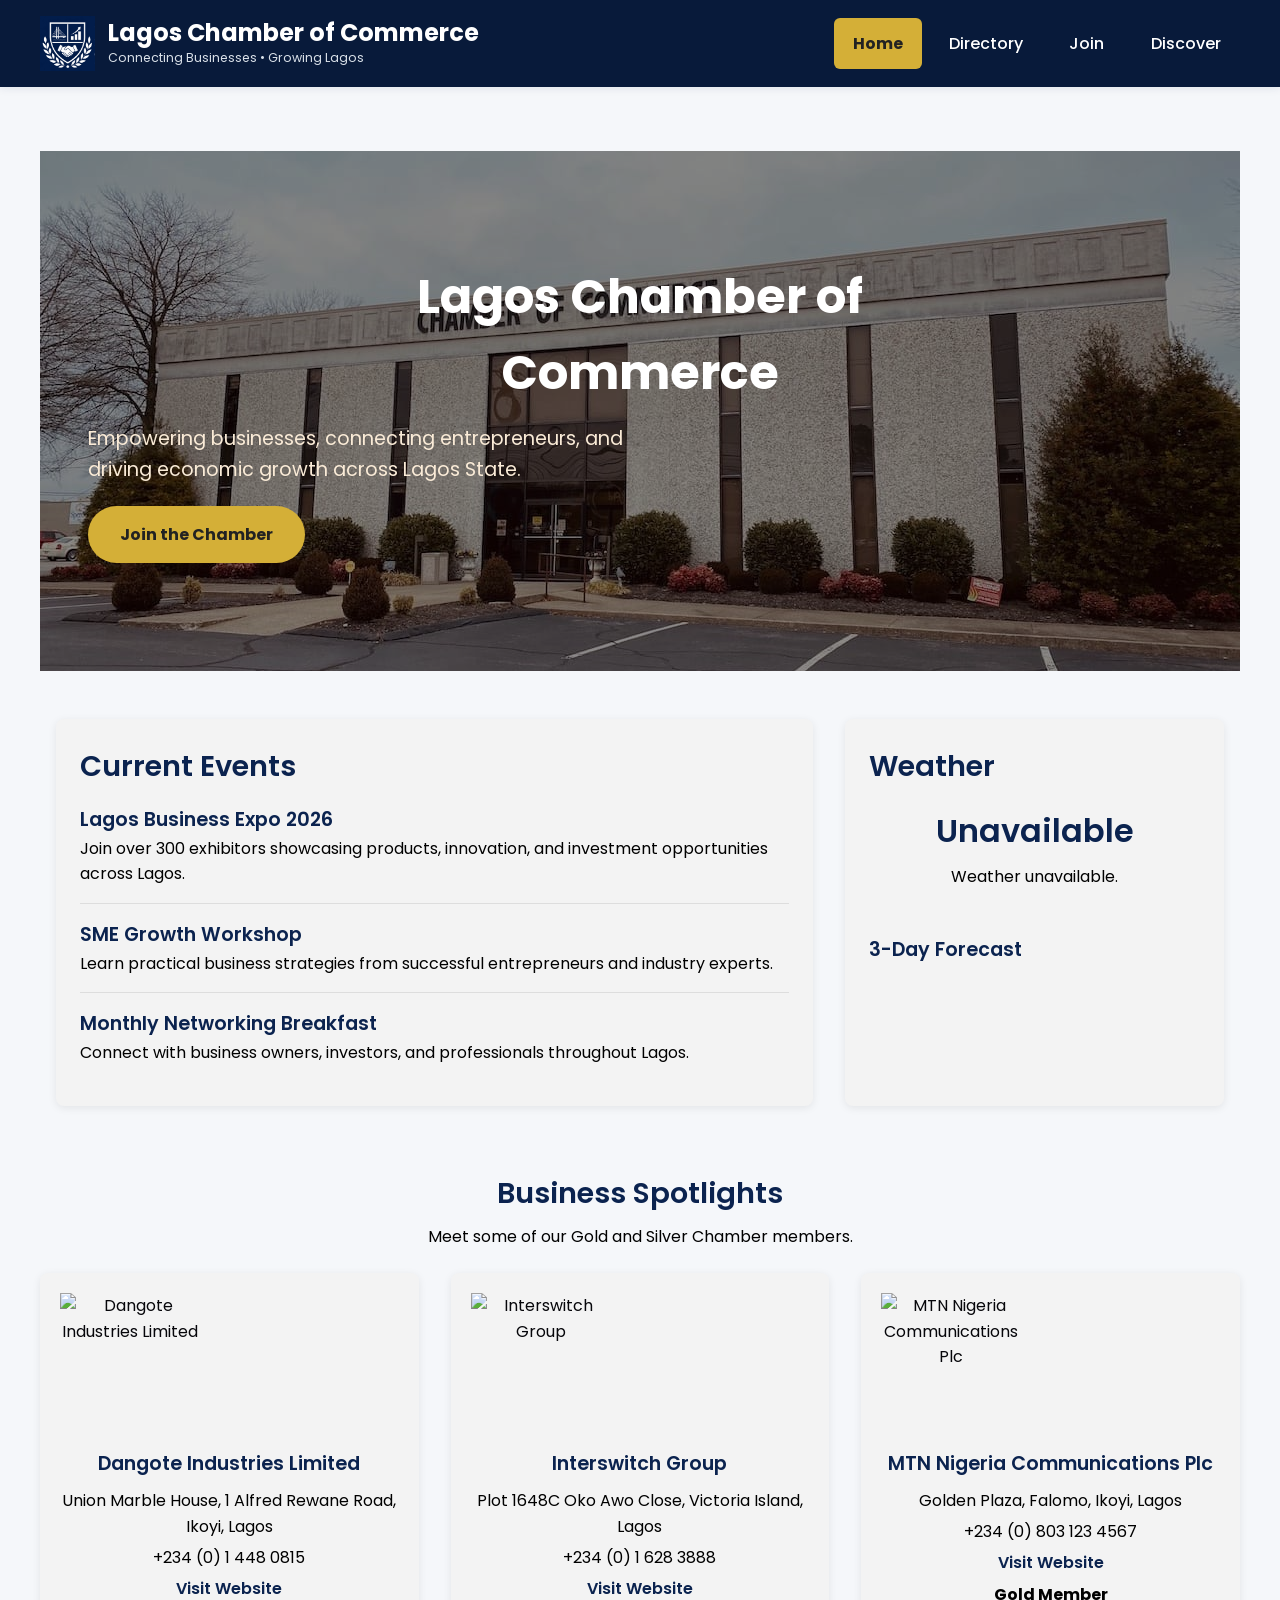
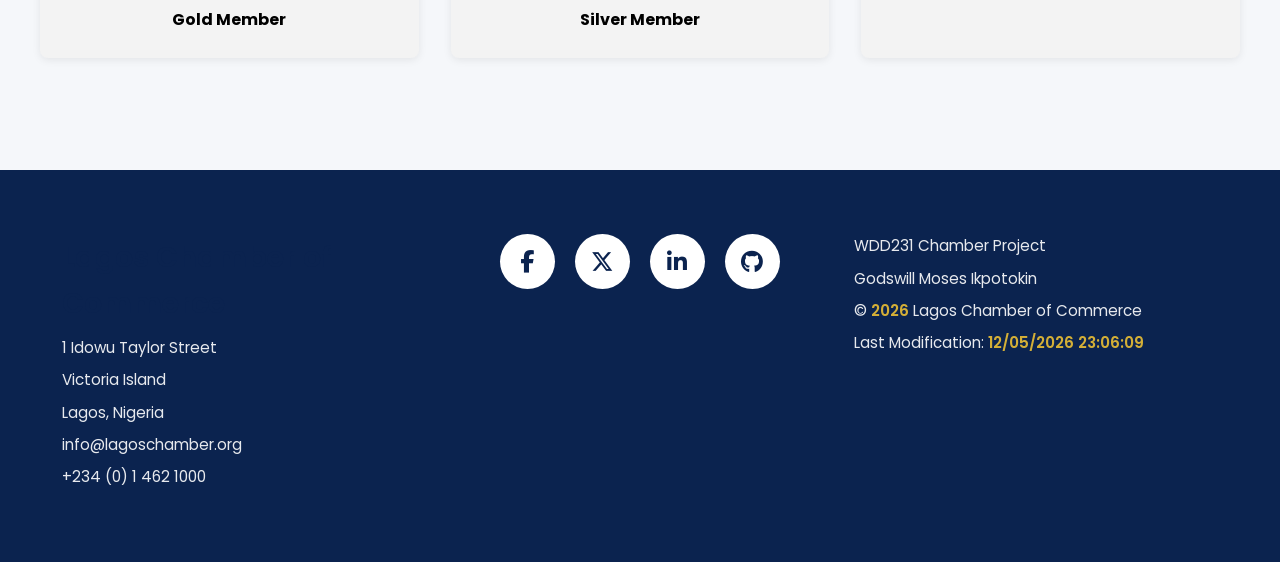
==== commit 902d2060: "Update homepage" ====
--- a/chamber/index.html
+++ b/chamber/index.html
@@ -34,10 +34,10 @@
           content="Business Directory of the Lagos Chamber of Commerce">
 
     <meta property="og:image"
-          content="https://gikpotokin.github.io/wdd231/chamber/images/logo.png">
+          content="../chamber/images/chamber-of-commerce.jpg">
 
     <meta property="og:url"
-          content="https://gikpotokin.github.io/wdd231/chamber/directory.html">
+          content="index.html">
 
     <link
         rel="icon"
@@ -178,7 +178,6 @@
 
     <section class="home-grid">
 
-        <!-- CURRENT EVENTS -->
 
         <section class="card events">
 
@@ -233,7 +232,6 @@
         </section>
 
 
-        <!-- WEATHER -->
 
         <section class="card weather">
 
@@ -267,7 +265,6 @@
 
                 <div id="forecast-container">
 
-                    <!-- Filled by home.js -->
 
                 </div>
 
@@ -278,7 +275,6 @@
     </section>
 
 
-    <!-- ================= SPOTLIGHTS ================= -->
 
     <section class="spotlights">
 
@@ -292,7 +288,6 @@
 
         <div id="spotlight-container">
 
-            <!-- JavaScript inserts 2-3 spotlight cards here -->
 
         </div>
 
--- a/chamber/styles/small.css
+++ b/chamber/styles/small.css
@@ -283,23 +283,6 @@
     font-weight: 700;
 }
 
-/* 
-   HOME PAGE
- */
-
-
-.hero {
-    position: relative;
-    overflow: hidden;
-    border-radius: 10px;
-    margin: 1rem;
-}
-
-.hero picture,
-.hero img {
-    display: block;
-    width: 100%;
-}
 
 .hero img {
     height: 260px;
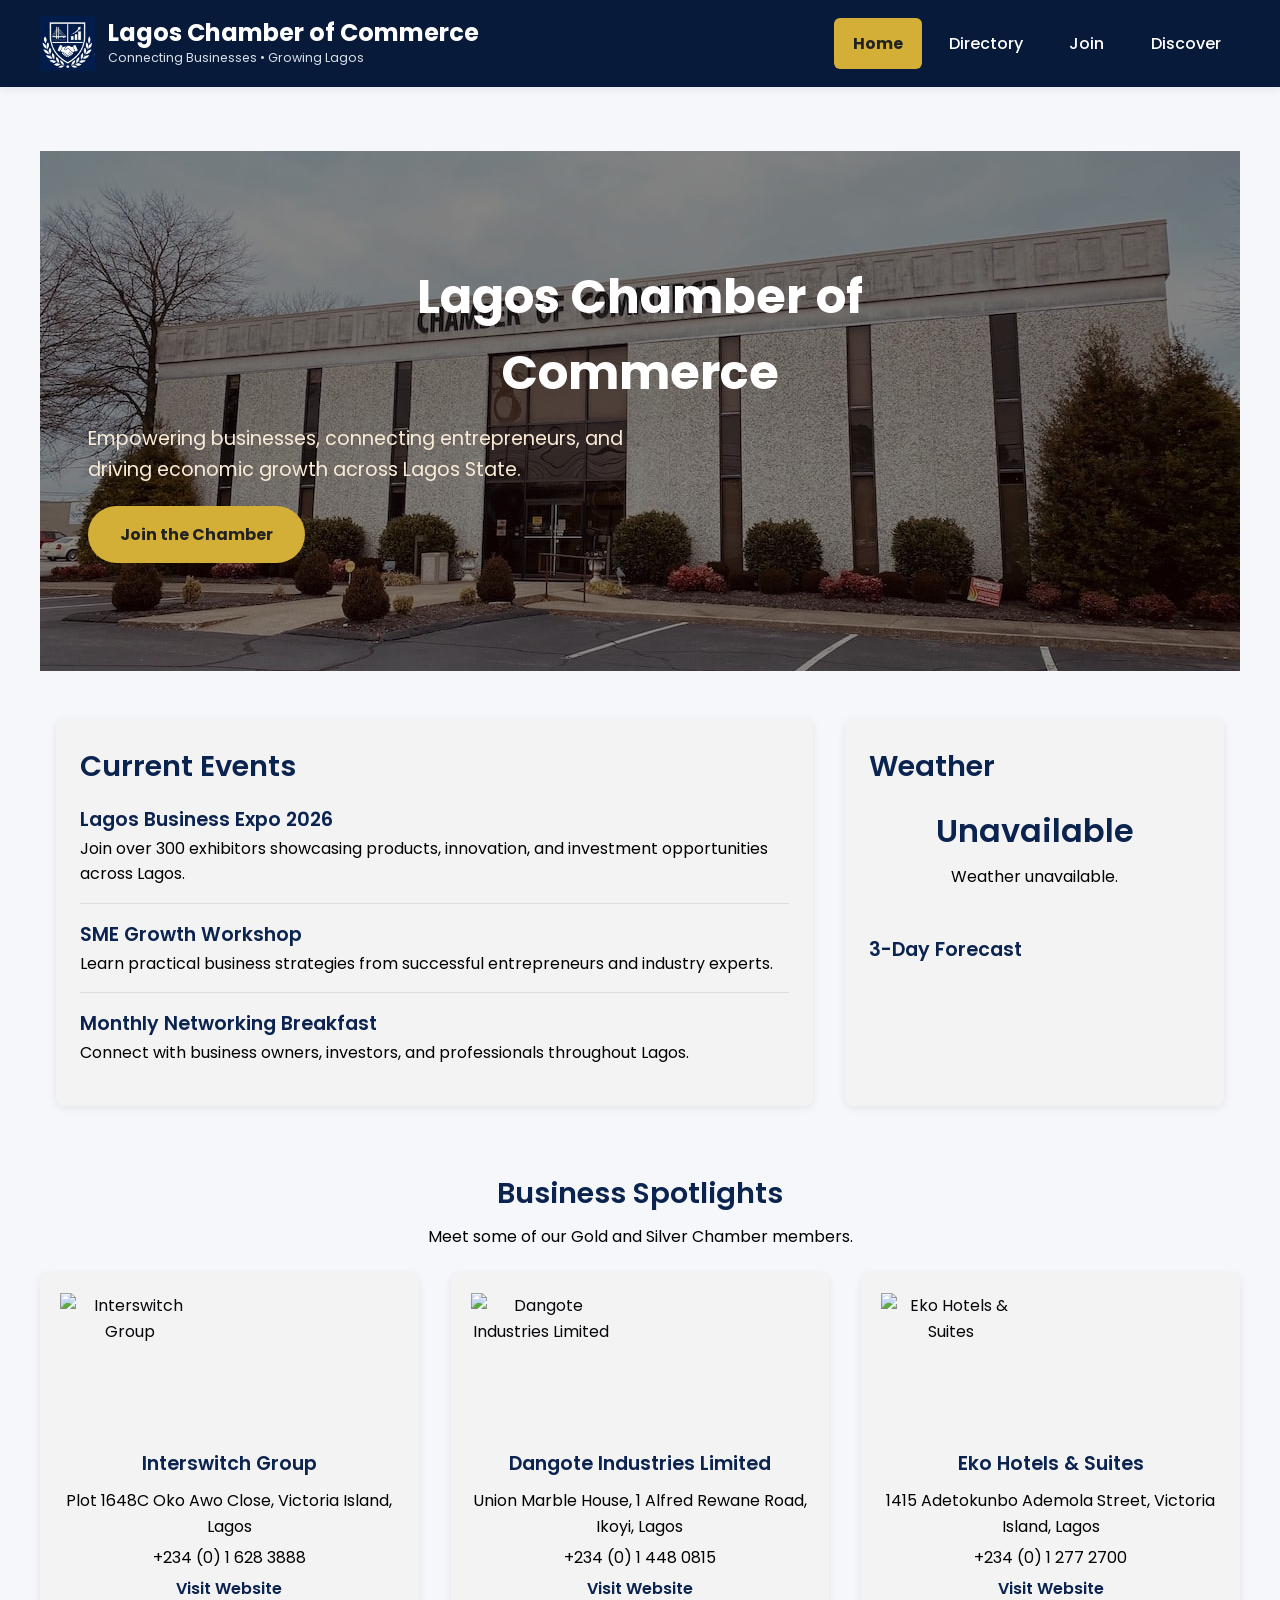
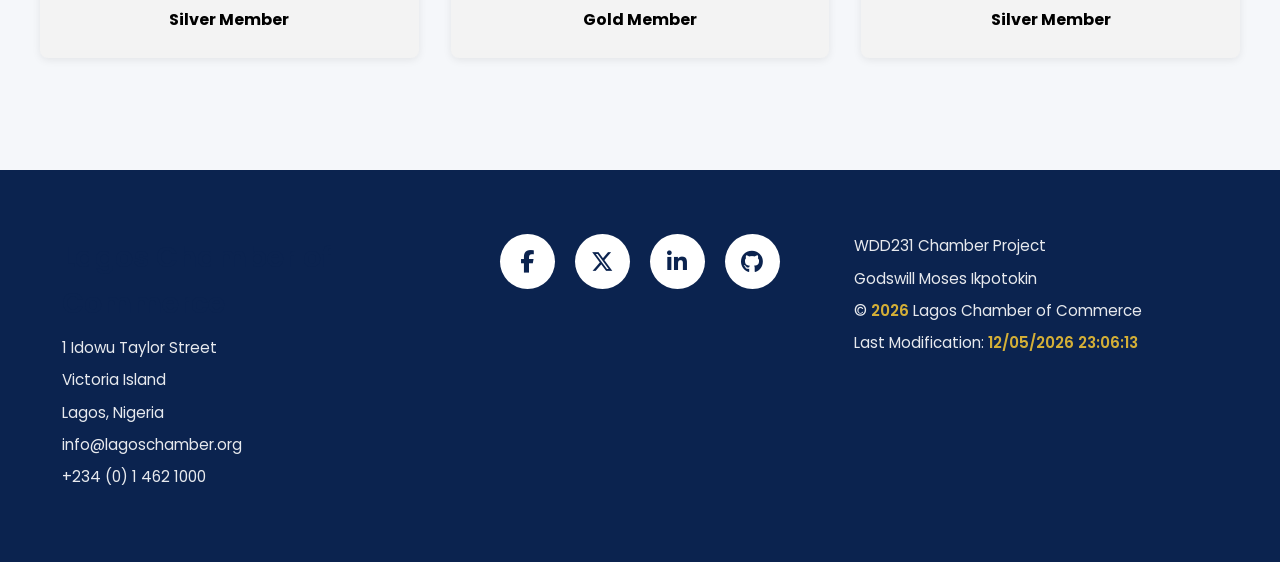
==== commit 8a6d743f: "index" ====
--- a/chamber/index.html
+++ b/chamber/index.html
@@ -34,10 +34,10 @@
           content="Business Directory of the Lagos Chamber of Commerce">
 
     <meta property="og:image"
-          content="../chamber/images/chamber-of-commerce.jpg">
+          content="https://gikpotokin.github.io/wdd231/chamber/images/logo.png">
 
     <meta property="og:url"
-          content="index.html">
+          content="https://gikpotokin.github.io/wdd231/chamber/index.html">
 
     <link
         rel="icon"
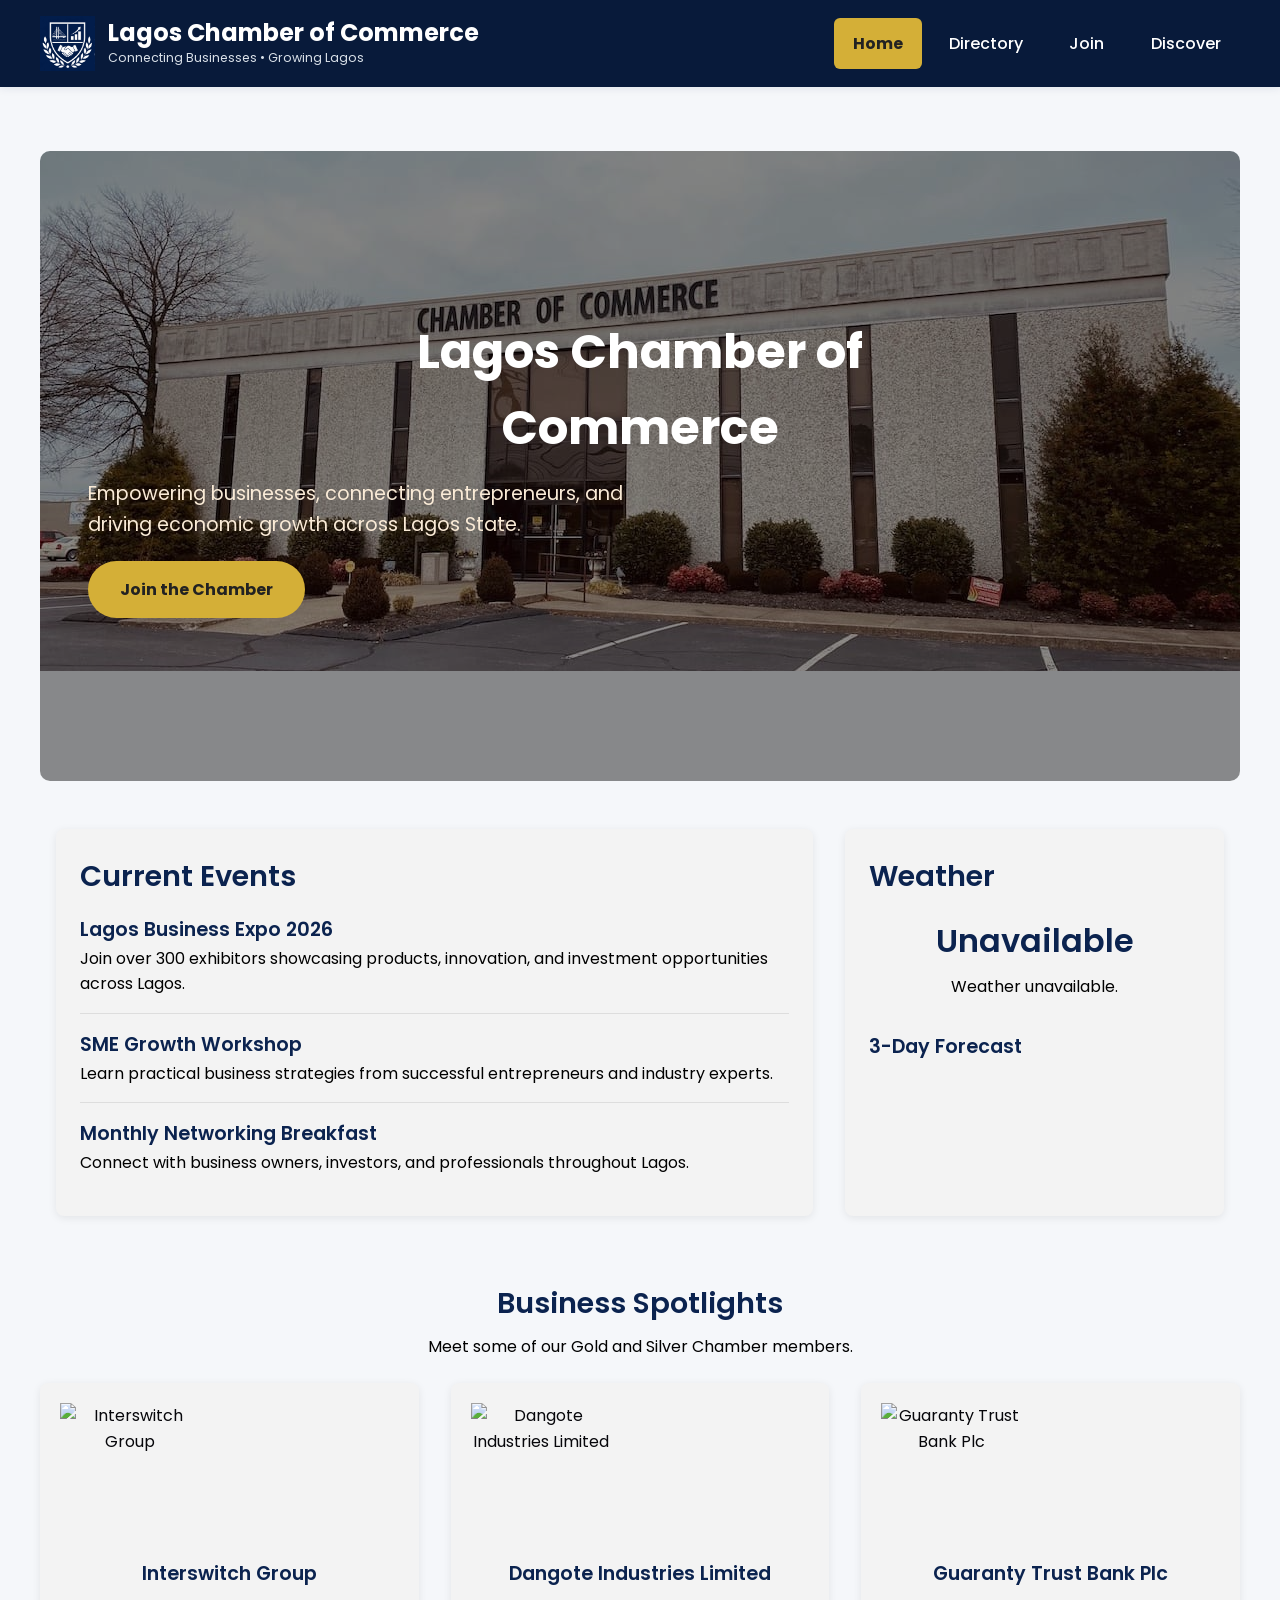
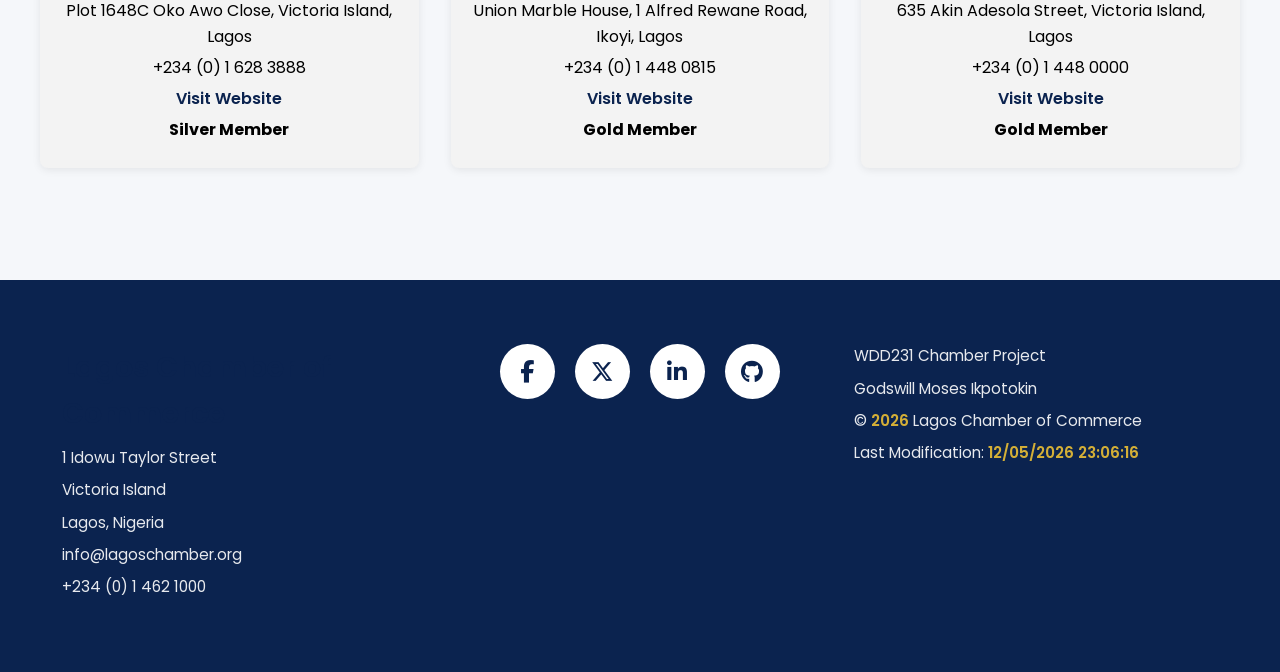
==== commit be3a0cbe: "index file" ====
--- a/chamber/index.html
+++ b/chamber/index.html
@@ -251,9 +251,9 @@
 
                 <img
                     id="weather-icon"
-                    src=""
-                    alt=""
-                    loading="lazy">
+                    alt="Current weather icon"
+                    loading="lazy"
+                    hidden>
 
             </div>
 
--- a/chamber/styles/small.css
+++ b/chamber/styles/small.css
@@ -10,9 +10,9 @@
 
     /* Primary Brand Colors */
     --primary-color: #0B234F;      
-    --primary-dark: #081A3A;       
-    --secondary-color: #D4AF37;    
-    --accent-color: #355D9A;       
+    --primary-dark: #081A3A;       /* Darker navy */
+    --secondary-color: #D4AF37;    /* Gold accent */
+    --accent-color: #355D9A;       /* Muted royal blue */
 
     /* Backgrounds */
     --background-color: #F5F7FA;
@@ -283,12 +283,26 @@
     font-weight: 700;
 }
 
-
+/* 
+   HOME PAGE
+ */
+
+
+.hero {
+    position: relative;
+    overflow: hidden;
+    border-radius: 10px;
+    margin: 1rem;
+}
+
+.hero picture,
 .hero img {
-    height: 260px;
-    object-fit: cover;
-}
-
+    display: block;
+    width: 100%;
+    height:70vh;
+    min-height:420px;
+    object-fit:cover;
+}
 
 .hero-content p {
     margin-bottom: 1.25rem;
@@ -1508,11 +1522,6 @@
     overflow:hidden;
 }
 
-.hero img{
-    height:70vh;
-    min-height:420px;
-    object-fit:cover;
-}
 
 .hero::before{
     content:"";
--- a/chamber/styles/larger.css
+++ b/chamber/styles/larger.css
@@ -424,9 +424,6 @@
     max-width:1200px;
 }
 
-.hero img{
-    height:420px;
-}
 
 .hero-content{
     align-items:flex-start;
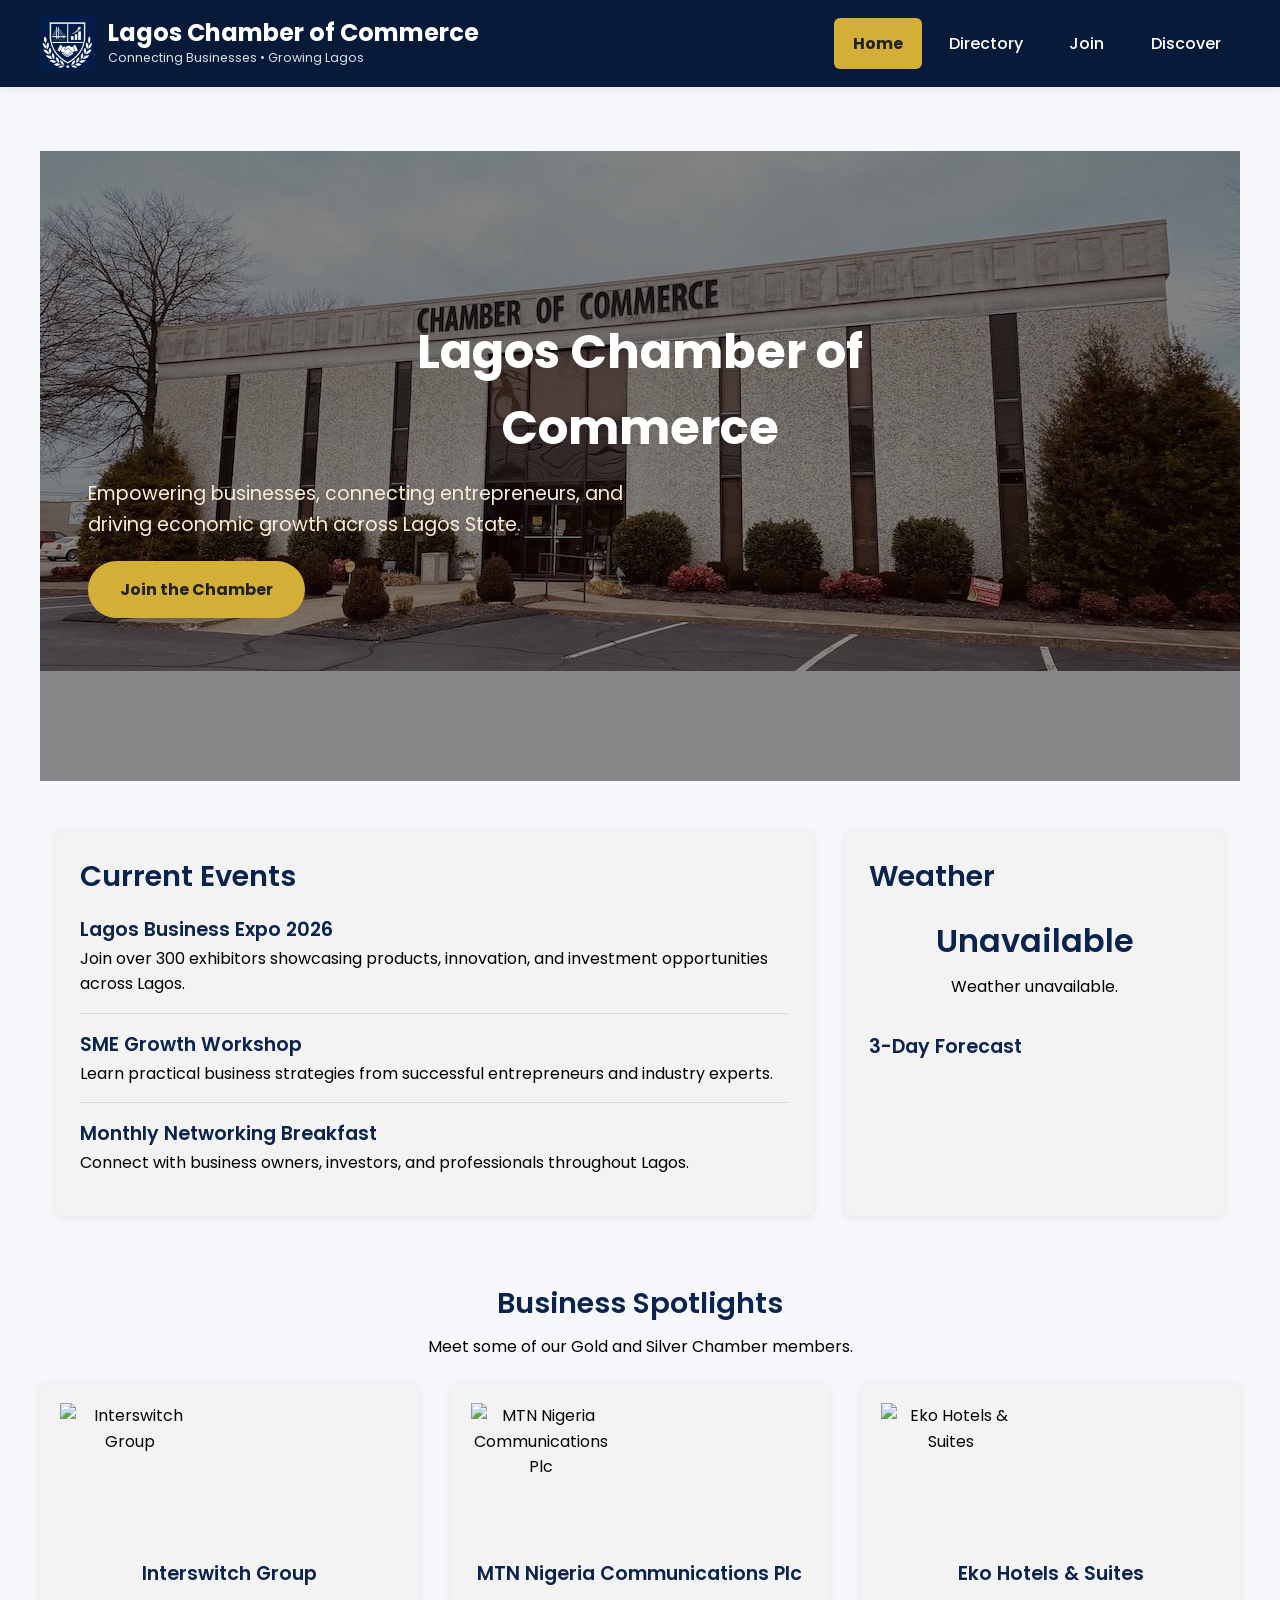
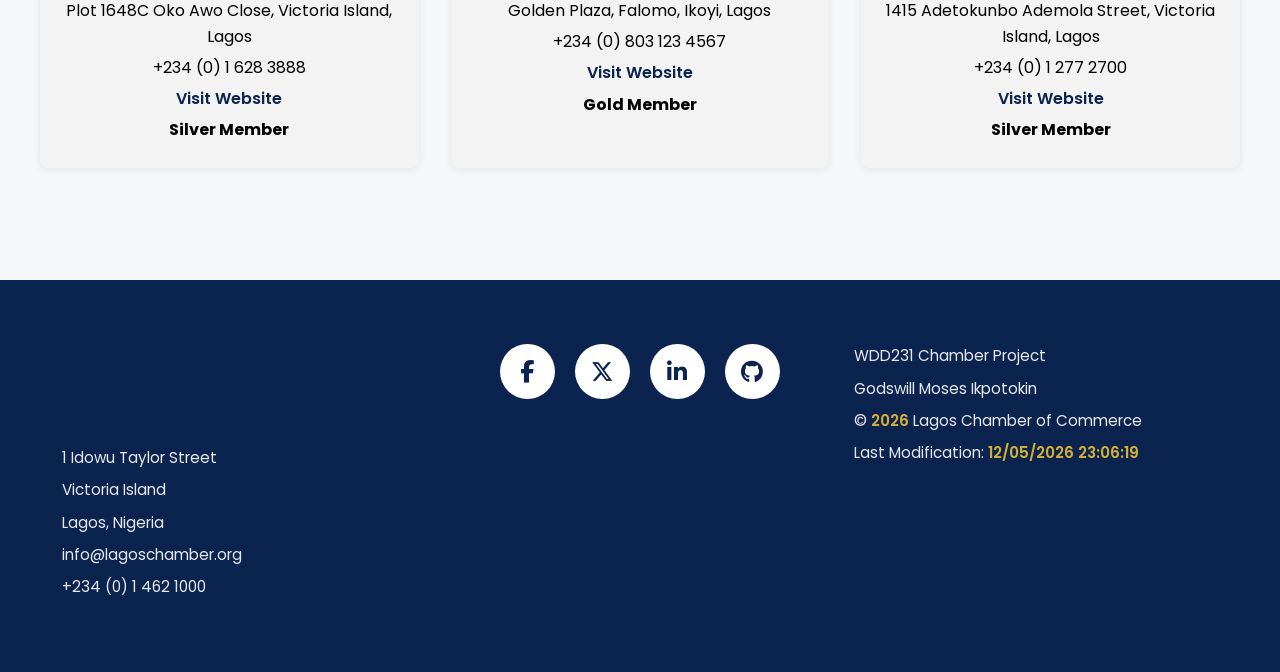
==== commit 22f83809: "image" ====
--- a/chamber/index.html
+++ b/chamber/index.html
@@ -251,6 +251,7 @@
 
                 <img
                     id="weather-icon"
+                    src="../chamber/images/weather.png"
                     alt="Current weather icon"
                     loading="lazy"
                     hidden>
--- a/chamber/styles/small.css
+++ b/chamber/styles/small.css
@@ -288,12 +288,6 @@
  */
 
 
-.hero {
-    position: relative;
-    overflow: hidden;
-    border-radius: 10px;
-    margin: 1rem;
-}
 
 .hero picture,
 .hero img {
